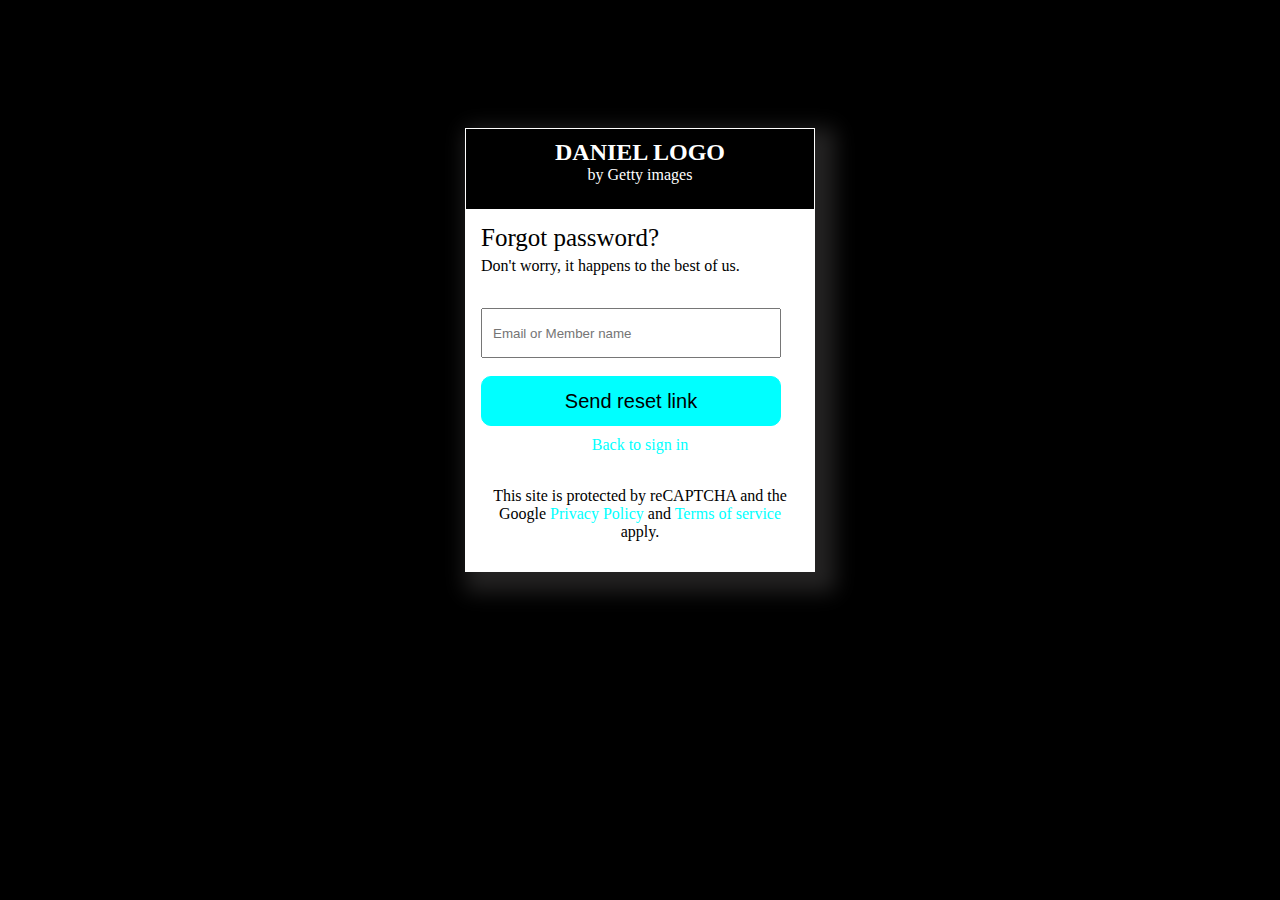
==== 1forget.html @ eb59e23a "all" ====
<!DOCTYPE html>
<html lang="en">
  <head>
    <meta charset="UTF-8" />
    <meta name="viewport" content="width=device-width, initial-scale=1.0" />
    <title>DANIEL LOGOs</title>
    <link rel="icon" href="daniel logo.jpg">
    <link rel="stylesheet" href="1sign in.css" />
  </head>
  <body>

  <div class="border">
    <div class="center">
   <div class="flex">
    <div class="h2">
        <h2>DANIEL LOGO</h2>
        <p>by Getty images</p>
    </div>
    <div class="gap">
    <h3 class="h3">Forgot password?</h3>
    <p>Don't worry, it happens to the best of us.</p><br>
    <form action="index.html">
        <input type="email
        "  id="text" placeholder="Email or Member name" style="height: 50px; width: 300px; padding: 10px;" required> <br><br>
        <input type="submit" value="Send reset link" class="abutton">
        <p style="text-align: center;"><a href="1sign in.html">Back to sign in</a></p><br>
        <div class="link">
            <p>This site is protected by reCAPTCHA and the Google <a href="https://policies.google.com/privacy">Privacy Policy</a> and <a href="https://policies.google.com/terms">Terms of service</a> apply.</p>
        </div>
    </form>
    </div>
   </div>
    </div>

</div>
</div>
</body>
</html>
---- 1sign in.css ----
* {
    box-sizing: border-box;
    margin: 0;
    padding: 0;
  }
  body {
    color: white;
    background-color: black;
    background-image: url(istockphoto-1437816897-612x612.jpg);
    background-repeat: no-repeat;
    background-size: cover;
    height: 100vh;
  }
  .flex {
    border: 1px solid white;
    width: 350px;
    background-color: white;
    box-shadow: 10px 10px 20px 10px rgb(36, 35, 35);
  }
  .h2 {
    background-color: black;
    text-align: center;
    padding: 10px;
  }
  .h2 p {
    color: white;
  }
  .h3 {
    font-size: 25px;
    font-weight: 10;
    color: black;
    margin-bottom: 5px;
  }
  .flex a {
    text-decoration: none;
    color: aqua;
  }
  p {
    margin-bottom: 15px;
    color: black;
  }
  .gap {
    padding: 15px;
  }
  .abutton  {
    border-radius: 10px;
    border: 1px solid aqua;
    background-color: aqua;
    width: 300px;
    height: 50px;
    font-size: 20px;
    padding: 10px;
    margin-bottom: 10px;
  }
  .link {
    text-align: center;
  }
  .center {
    height: 700px;
    display: flex;
    justify-content: center;
    align-items: center;
  }
  
    .clas {
      background-color: aqua;
      width: 100px;
      margin-top: 50px;
      margin-bottom: 10px;
      margin-right: 10px;
      opacity: 0.7;
      height: 25px;
    }
    .clas img:hover {
      opacity: 0.5;
      background-color: white;
    }
    .clas img {
      width: 20px;
    }
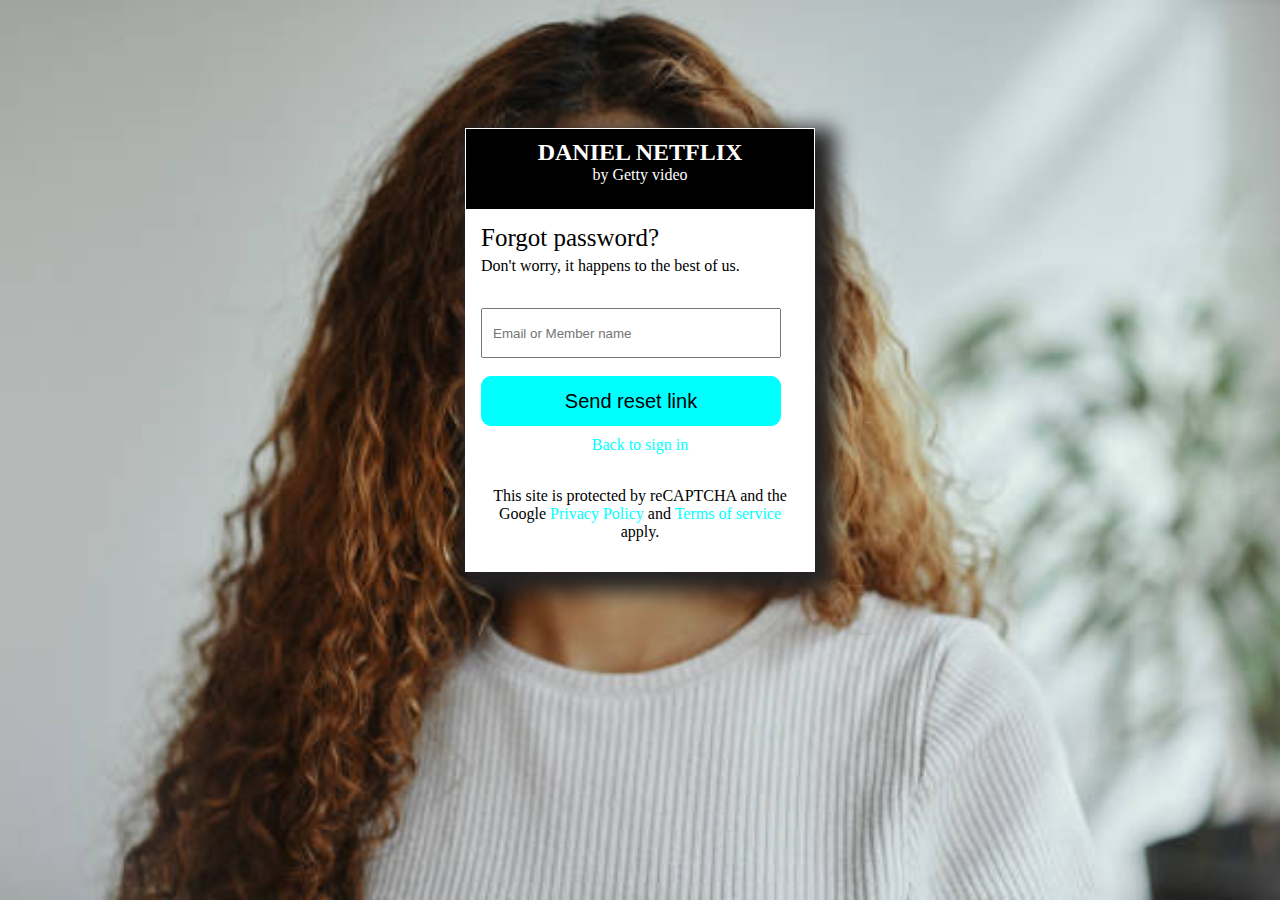
==== commit 3b5709a2: "e" ====
--- a/1forget.html
+++ b/1forget.html
@@ -3,7 +3,7 @@
   <head>
     <meta charset="UTF-8" />
     <meta name="viewport" content="width=device-width, initial-scale=1.0" />
-    <title>DANIEL LOGOs</title>
+    <title>Daniel Netflix</title>
     <link rel="icon" href="daniel logo.jpg">
     <link rel="stylesheet" href="1sign in.css" />
   </head>
@@ -13,8 +13,8 @@
     <div class="center">
    <div class="flex">
     <div class="h2">
-        <h2>DANIEL LOGO</h2>
-        <p>by Getty images</p>
+        <h2>DANIEL NETFLIX</h2>
+        <p>by Getty video</p>
     </div>
     <div class="gap">
     <h3 class="h3">Forgot password?</h3>
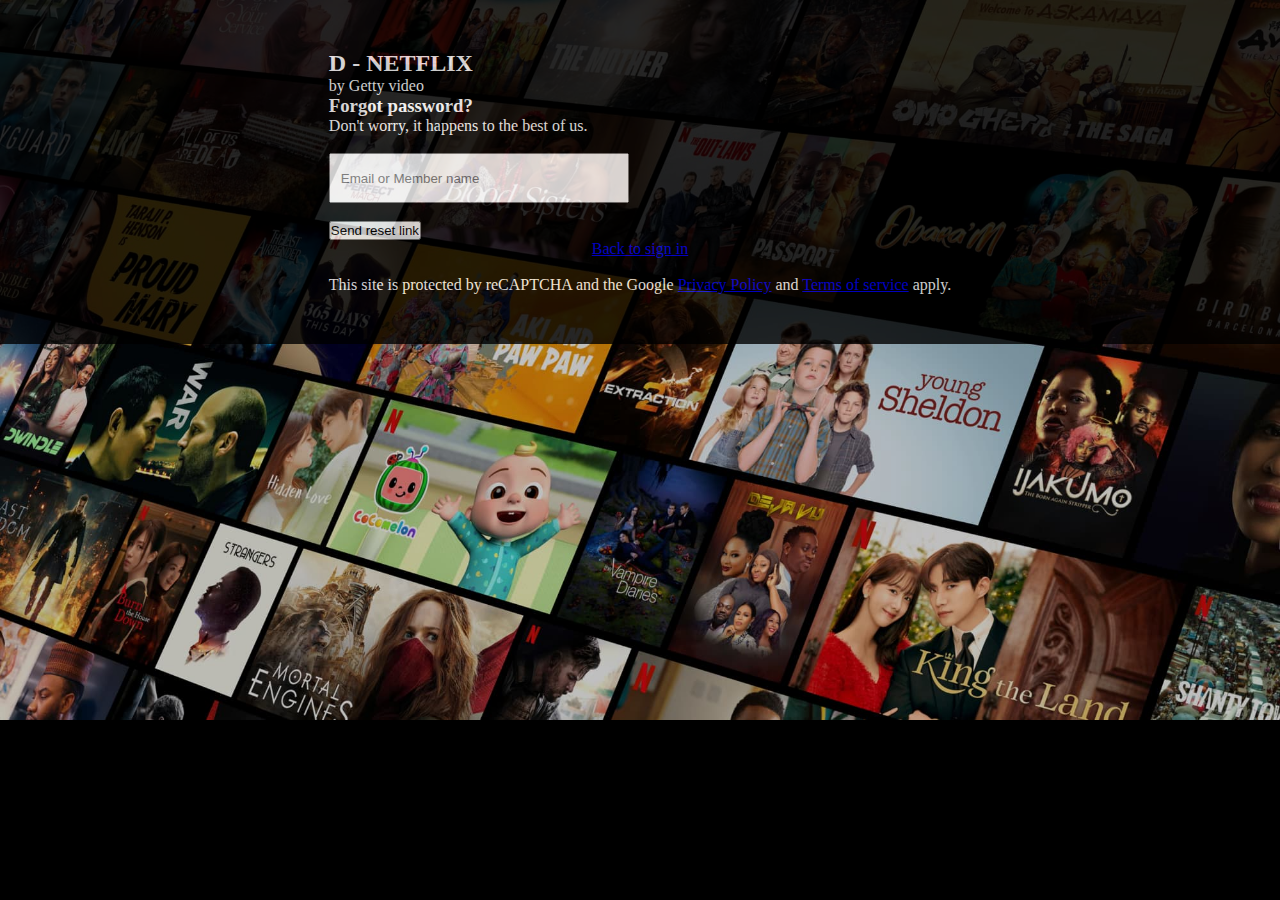
==== commit cbb0bcd2: "h1" ====
--- a/1forget.html
+++ b/1forget.html
@@ -13,7 +13,7 @@
     <div class="center">
    <div class="flex">
     <div class="h2">
-        <h2>DANIEL NETFLIX</h2>
+        <h2>D - NETFLIX</h2>
         <p>by Getty video</p>
     </div>
     <div class="gap">
--- a/1sign in.css
+++ b/1sign in.css
@@ -6,78 +6,174 @@
   body {
     color: white;
     background-color: black;
-    background-image: url(istockphoto-1437816897-612x612.jpg);
+    background-image: url(netflix\ heroimg.jpg);
     background-repeat: no-repeat;
     background-size: cover;
-    height: 100vh;
   }
-  .flex {
-    border: 1px solid white;
-    width: 350px;
-    background-color: white;
-    box-shadow: 10px 10px 20px 10px rgb(36, 35, 35);
+  .dan {
+    background-image: url(netflix\ heroimg.jpg) ;
+    background-color: rgb(0 0 0 / 80%);
+    position: relative;
+    z-index: 100;
+    
+}
+.dann {
+    background-image: linear-gradient( to top, rgba(0, 0, 0, 0.8) 0, rgba(0, 0, 0, 0) 100%, rgba(0, 0, 0, 0.8) 50% );
+    background-color: rgb(0 0 0 / 50%);
+    position: absolute;
+    width: 100%;
+    height: 100%;
+}
+  .navbar {
+    display: flex;
+    justify-content: space-between;
+    padding: 1px 100px;
+    align-items: center;
+    width: 100%;
+}
+b {
+    color: red;
+    font-size: 60px;
+    font-weight: bolder;
+    margin-right: -15px;
+    opacity: 0.9;
   }
-  .h2 {
-    background-color: black;
-    text-align: center;
-    padding: 10px;
+  
+  .logo {
+    display: flex;
+    align-items: center;
+    opacity: none;
+    gap: -10px;
+}
+.logo img {
+    z-index: 100;
+    position: relative;
+    width: 200px;
   }
-  .h2 p {
-    color: white;
-  }
-  .h3 {
-    font-size: 25px;
-    font-weight: 10;
-    color: black;
-    margin-bottom: 5px;
-  }
-  .flex a {
-    text-decoration: none;
-    color: aqua;
-  }
-  p {
-    margin-bottom: 15px;
-    color: black;
-  }
-  .gap {
-    padding: 15px;
-  }
-  .abutton  {
-    border-radius: 10px;
-    border: 1px solid aqua;
-    background-color: aqua;
-    width: 300px;
-    height: 50px;
-    font-size: 20px;
-    padding: 10px;
-    margin-bottom: 10px;
-  }
-  .link {
-    text-align: center;
-  }
-  .center {
-    height: 700px;
+  .body1 {
     display: flex;
     justify-content: center;
     align-items: center;
   }
+  .border {
+  display: flex;
+  justify-content: center;
+  background-color: black;
+  opacity: 0.8;
+  padding: 50px 50px;
+
+}
+.container {
+  display: flex;
+  flex-direction: column;
+  width: 300px;
+}
+ .container h1 {
+  text-align: left;
+  margin-bottom: 50px;
+  display: flex;
+  flex-direction: column;
+  align-items: center;
+  justify-content: center;
+ }
+
+ .div1 input {
+  width: 100%;
+  padding: 10px ;
+  background-color: black;
+  color: white;
+  border: 2px solid white;
+ }
+ button  {
+  font-size: 20px;
+  padding: 1px 100px;
+  background-color: red;
+ }
+ .button input {
+  background-color: red;
+  color: white;
+  font-size: 20px;
+  border: none;
+ }
+ .a a {
+  color: white;
+  text-decoration: none;
+  text-align: center;
+ }
+ .a a:hover {
+  text-decoration: underline;
+ }
+ .div1 form {
+  margin-bottom: 100px;
+ }
+.div2 {
+  color: white;
+}
+.me input {
+  background-color: black;
+}
+.me {
+  display: flex;
+  gap: 10px;
+  margin-bottom: 30px;
+}
+.sam {
+  color: lightgray;
+  font-size: 20px; 
+  margin-bottom: 20px;
+}
+.sam a {
+  color: white;
+  text-decoration: none;
+}
+.sam a:hover {
+  text-decoration: underline;
+}
+.sam a:hover {
+  text-decoration: underline;
+}
+.div2 p {
+  color: lightgrey;
+}
+.emma {
+  color: rgb(0, 153, 255);
+  text-decoration: none;
+  font-weight: bolder;
+}
+.emma:hover {
+  text-decoration: underline;
+}
+.ella {
+  margin-bottom: 50px;
+}
+@media screen and (max-width:1000px) {
+  .navbar {
+    padding: 20px ;
+}
+}
+@media screen and (max-width:600px) {
+  body {
+    background-color: black;
+    background-image: none;
+  }
+  .dann {
+    display: none;
+  }
+  .navbar {
+    display: flex;
+    justify-content: space-between;
+    padding: 20px ;
+    align-items: center;
+    width: 100%;
+}
+b {
+    font-size: 30px;
+  }
   
-    .clas {
-      background-color: aqua;
-      width: 100px;
-      margin-top: 50px;
-      margin-bottom: 10px;
-      margin-right: 10px;
-      opacity: 0.7;
-      height: 25px;
-    }
-    .clas img:hover {
-      opacity: 0.5;
-      background-color: white;
-    }
-    .clas img {
-      width: 20px;
-    }
-
-    
-      +  .logo {
+    gap: 10px;
+}
+.logo img {
+    width: 100px;
+  }
+}